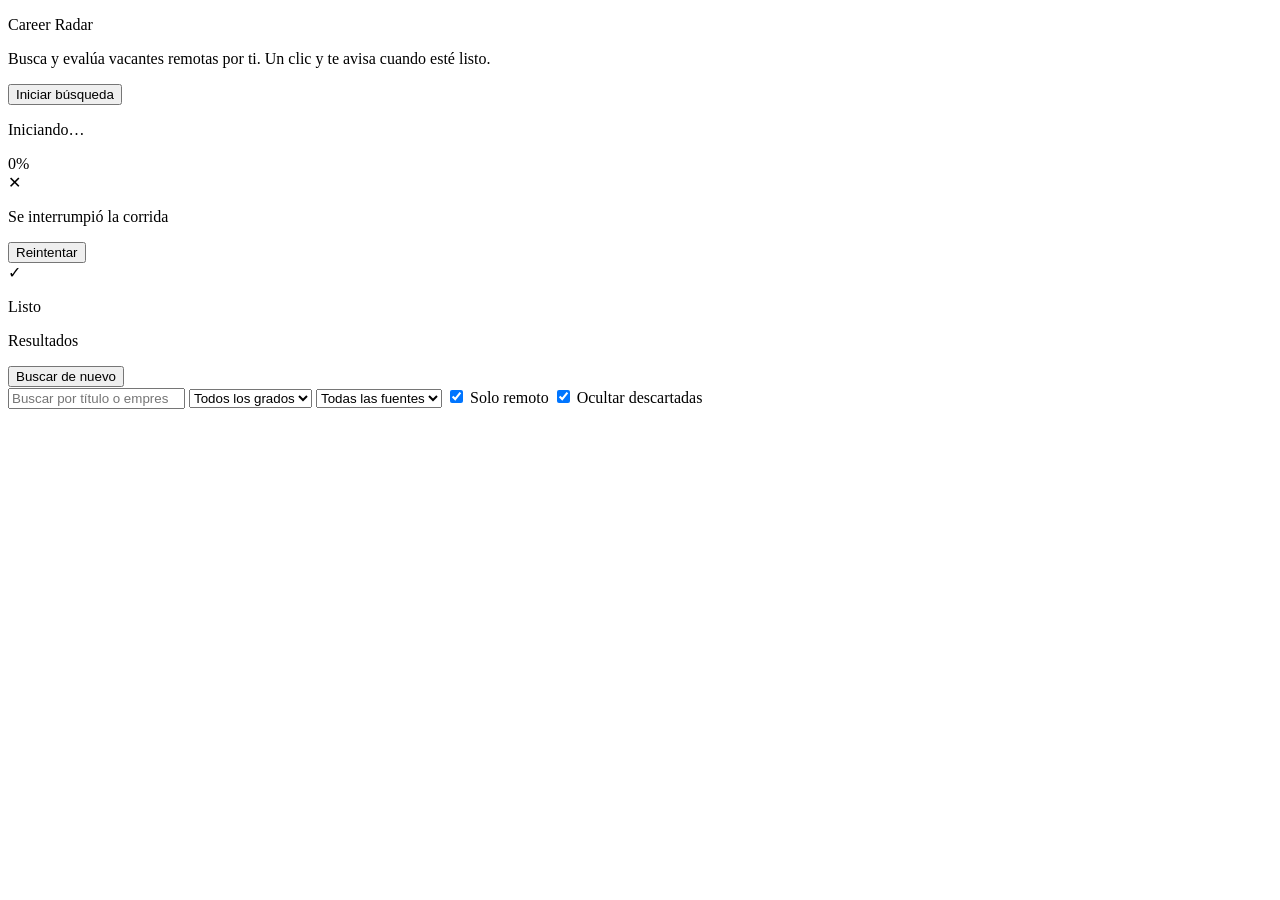
==== src/career_radar/web/static/index.html @ 0cc020e2 "EATP-016: results dashboard + applied/dismissed tracking Adds the dashboard as one more state in the" ====
<!doctype html>
<html lang="es">
<head>
  <meta charset="utf-8">
  <meta name="viewport" content="width=device-width, initial-scale=1">
  <title>Career Radar</title>
  <link rel="stylesheet" href="/static/css/style.css">
</head>
<body>
  <div class="backdrop" aria-hidden="true">
    <div class="blob b1"></div>
    <div class="blob b2"></div>
    <div class="blob b3"></div>
  </div>

  <main>
    <div class="glass">

      <section class="state" data-state="idle">
        <p class="brand">Career Radar</p>
        <p class="brand-sub">Busca y evalúa vacantes remotas por ti. Un clic y te avisa cuando esté listo.</p>
        <button class="btn" id="startBtn" type="button">Iniciar búsqueda</button>
      </section>

      <section class="state" data-state="working">
        <div class="cr-spinner" aria-label="Trabajando">
          <span></span><span></span><span></span><span></span>
          <span></span><span></span><span></span><span></span>
        </div>
        <p class="cr-status" id="statusText">Iniciando…</p>
        <div class="bar-wrap">
          <div class="bar-track"><div class="bar-fill" id="barFill"></div></div>
          <span class="bar-pct" id="barPct">0%</span>
        </div>
        <div class="notice" id="noticeBanner" hidden>
          <span class="notice-icon">&#9888;</span>
          <p class="notice-text" id="noticeText"></p>
        </div>
      </section>

      <section class="state" data-state="error">
        <div class="icon-ring err">&#10005;</div>
        <p class="state-title">Se interrumpió la corrida</p>
        <p class="state-detail" id="errorMessage"></p>
        <button class="btn" id="retryBtn" type="button">Reintentar</button>
      </section>

      <section class="state" data-state="done">
        <div class="icon-ring ok">&#10003;</div>
        <p class="state-title">Listo</p>
        <p class="state-detail" id="doneMessage" style="color: var(--text);"></p>
      </section>

      <section class="state results-state" data-state="results">
        <header class="results-header">
          <div class="results-title">
            <p class="brand">Resultados</p>
            <p class="results-meta" id="resultsMeta"></p>
          </div>
          <button class="btn btn-small" id="rerunBtn" type="button">Buscar de nuevo</button>
        </header>

        <div class="filters">
          <input class="filter-input" id="searchInput" type="search" placeholder="Buscar por título o empresa…">
          <select class="filter-select" id="gradeFilter">
            <option value="">Todos los grados</option>
            <option value="A+">A+</option>
            <option value="A">A</option>
            <option value="B">B</option>
            <option value="C">C</option>
            <option value="D">D</option>
          </select>
          <select class="filter-select" id="sourceFilter">
            <option value="">Todas las fuentes</option>
          </select>
          <label class="filter-toggle"><input type="checkbox" id="remoteOnlyToggle" checked> Solo remoto</label>
          <label class="filter-toggle"><input type="checkbox" id="hideDismissedToggle" checked> Ocultar descartadas</label>
        </div>

        <div class="results-grid" id="resultsGrid"></div>
        <p class="results-empty" id="resultsEmpty" hidden>Ninguna vacante coincide con estos filtros.</p>
      </section>

    </div>
  </main>

  <script src="/static/js/app.js"></script>
</body>
</html>
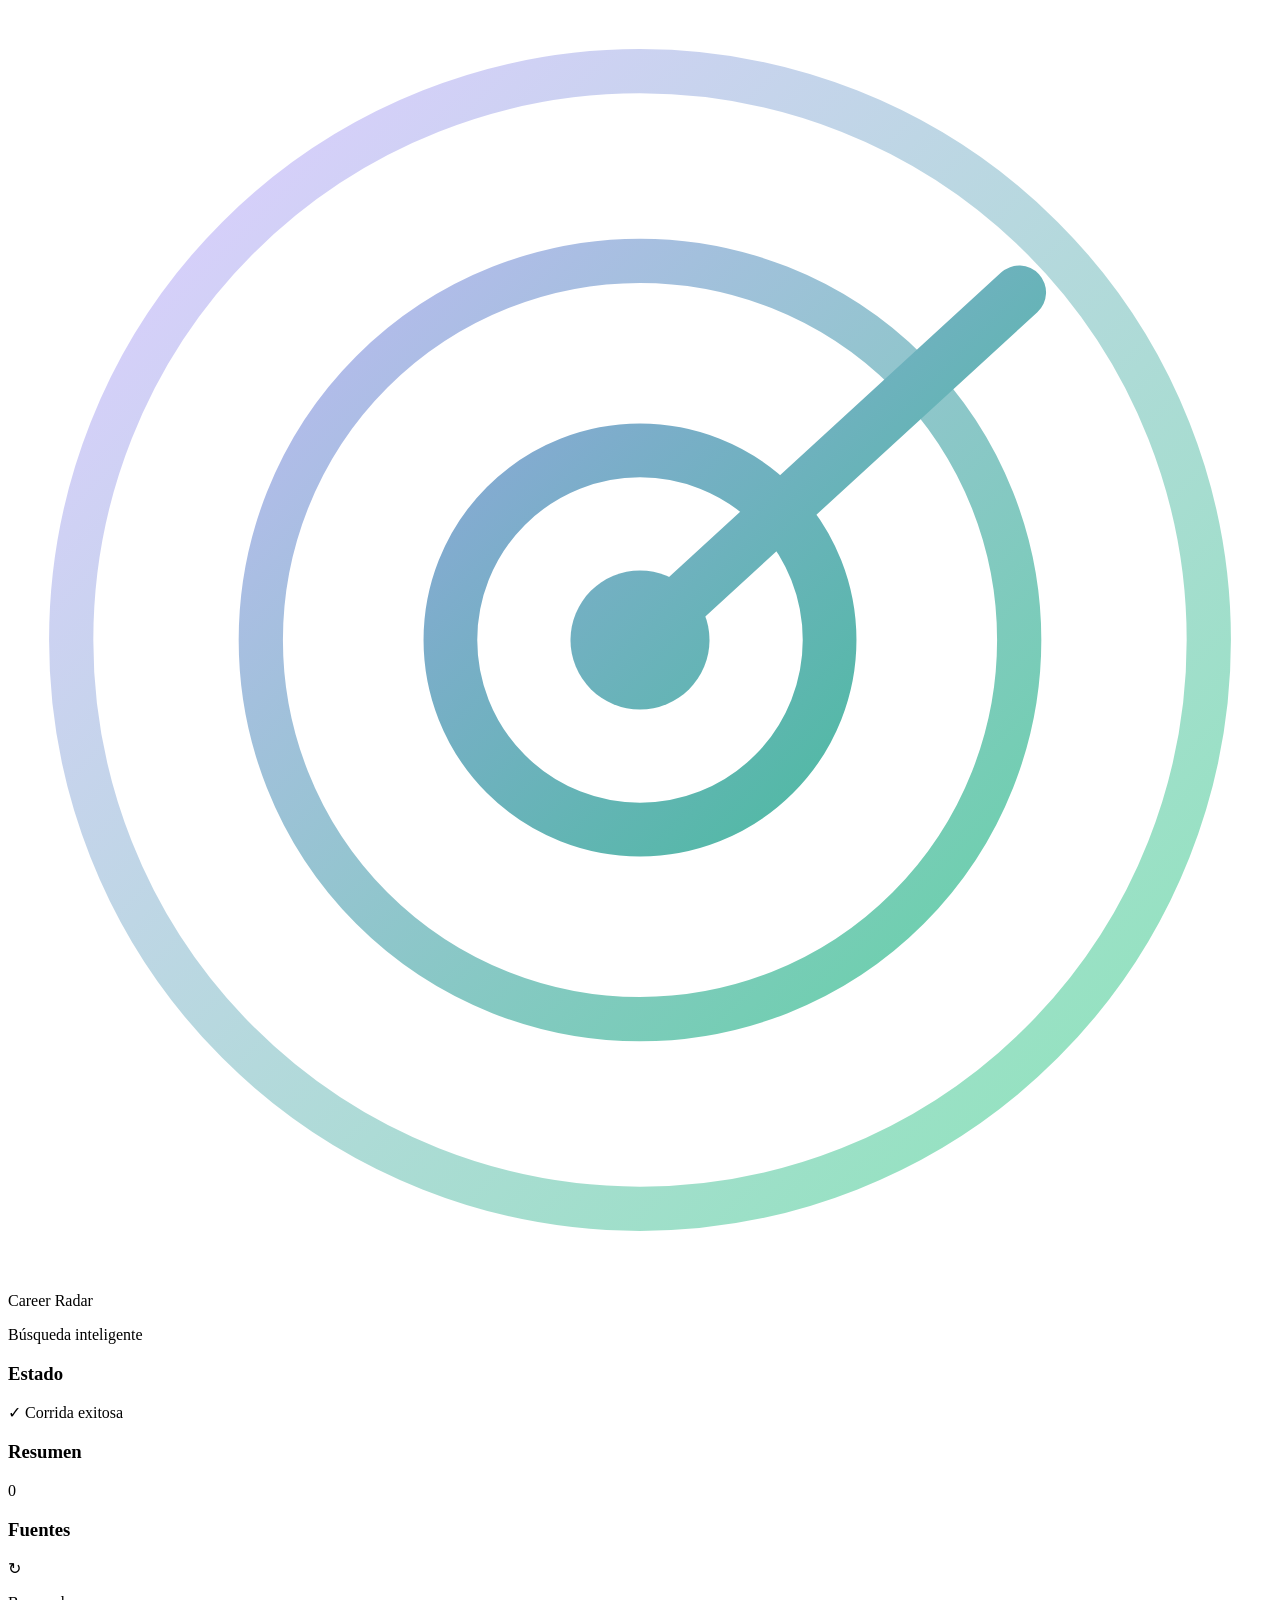
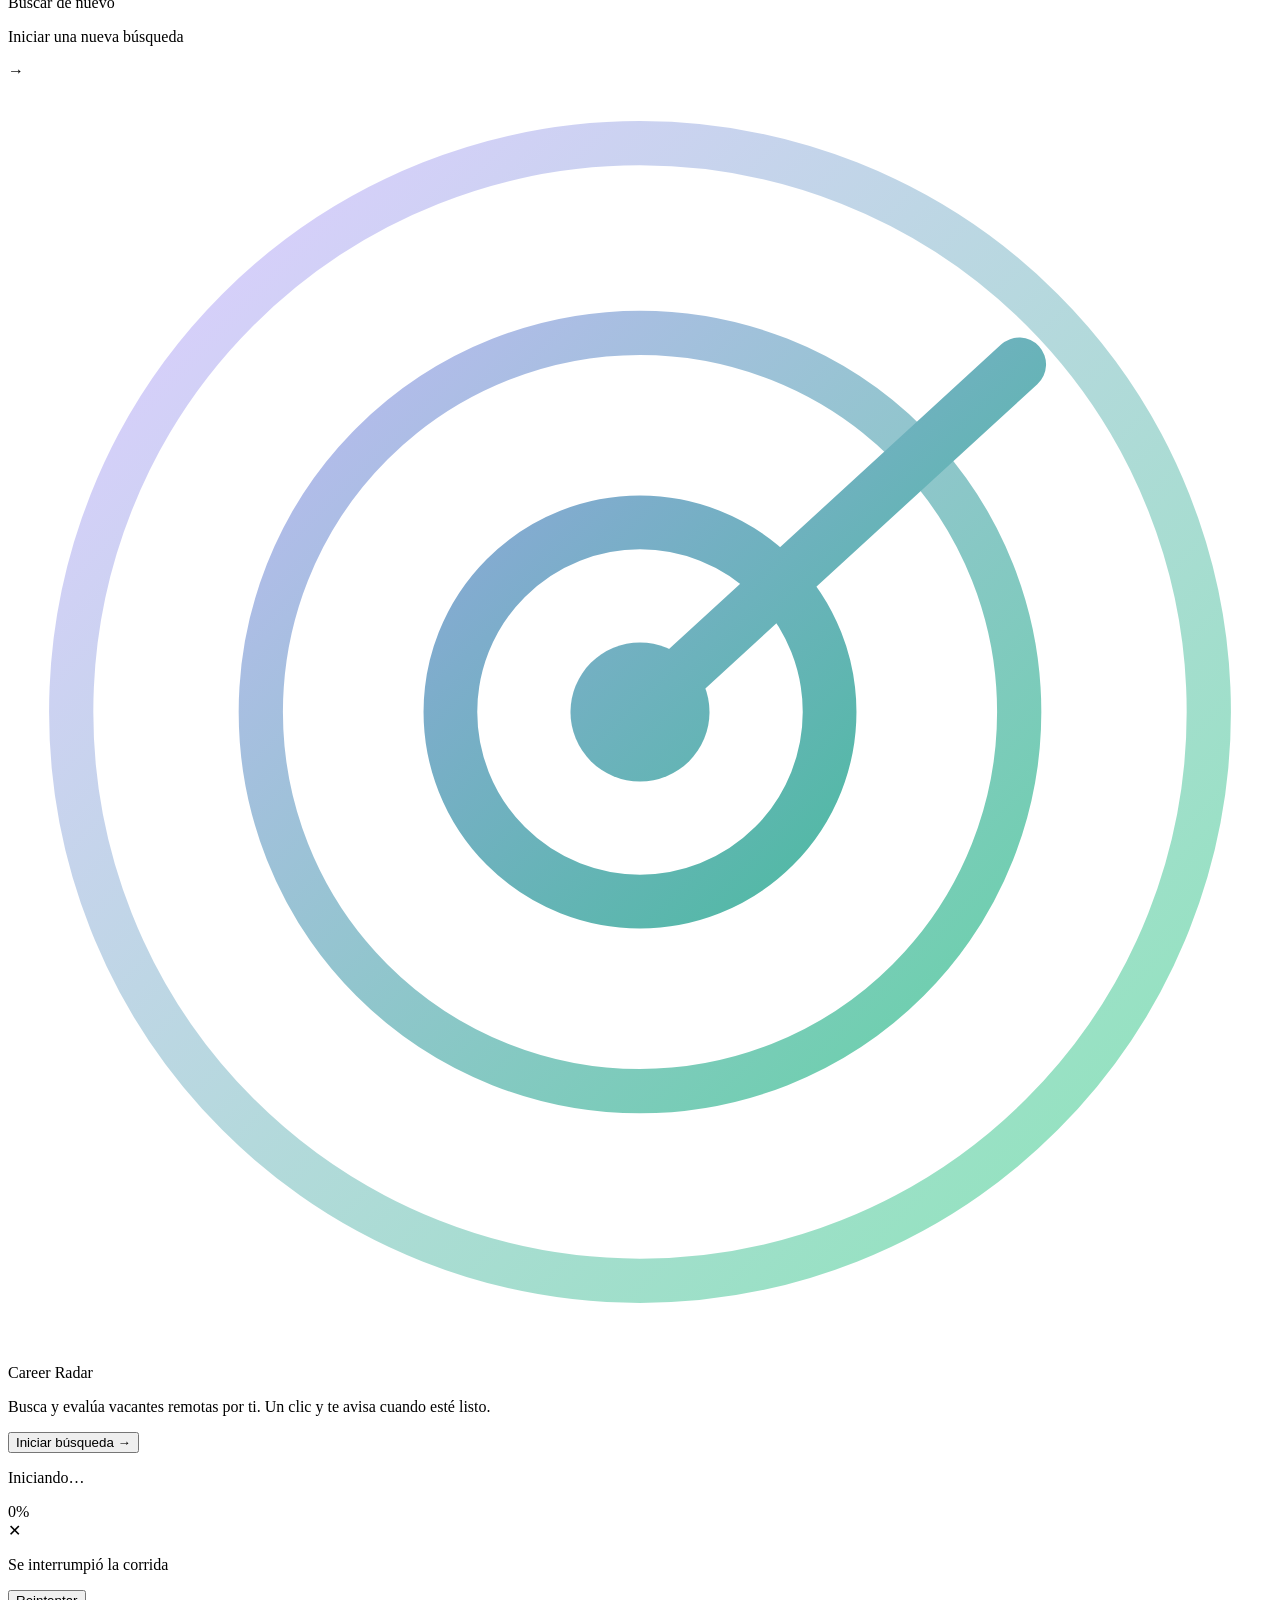
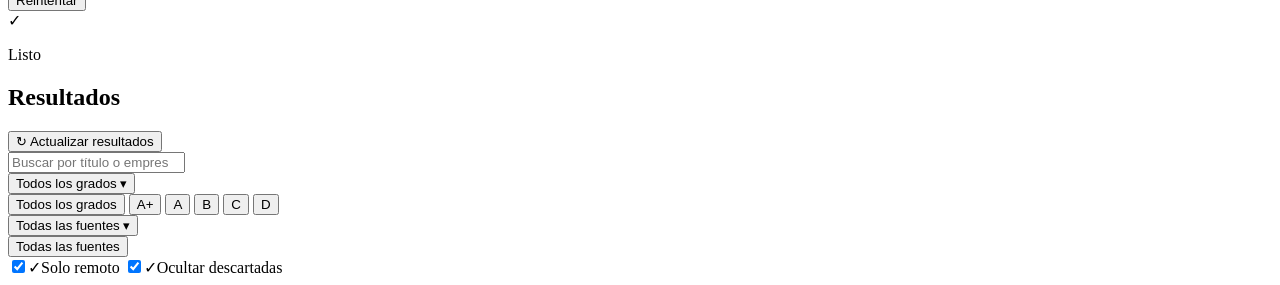
==== commit 50696ec2: "EATP-016: redesign dashboard to light "Apple + Aero" glass (v3) Kevin tested the v2 dark dashboard l" ====
--- a/src/career_radar/web/static/index.html
+++ b/src/career_radar/web/static/index.html
@@ -7,19 +7,82 @@
   <link rel="stylesheet" href="/static/css/style.css">
 </head>
 <body>
-  <div class="backdrop" aria-hidden="true">
-    <div class="blob b1"></div>
-    <div class="blob b2"></div>
-    <div class="blob b3"></div>
+  <div class="ambient" aria-hidden="true">
+    <span class="a1"></span><span class="a2"></span><span class="a3"></span><span class="a4"></span><span class="a5"></span>
   </div>
 
+  <aside class="sidebar" id="sidebar">
+    <div class="brand">
+      <svg class="brand-mark" viewBox="0 0 40 40" fill="none" aria-hidden="true">
+        <circle cx="20" cy="20" r="18" stroke="url(#radarGradSide)" stroke-width="1.4" opacity="0.5"/>
+        <circle cx="20" cy="20" r="12" stroke="url(#radarGradSide)" stroke-width="1.4" opacity="0.75"/>
+        <circle cx="20" cy="20" r="6" stroke="url(#radarGradSide)" stroke-width="1.7"/>
+        <circle cx="20" cy="20" r="2.2" fill="url(#radarGradSide)"/>
+        <path d="M20 20 L32 9" stroke="url(#radarGradSide)" stroke-width="1.7" stroke-linecap="round"/>
+        <defs>
+          <linearGradient id="radarGradSide" x1="4" y1="4" x2="36" y2="36" gradientUnits="userSpaceOnUse">
+            <stop stop-color="#B89CFF"/>
+            <stop offset="1" stop-color="#20C879"/>
+          </linearGradient>
+        </defs>
+      </svg>
+      <div>
+        <p class="brand-name">Career Radar</p>
+        <p class="brand-tag">Búsqueda inteligente</p>
+      </div>
+    </div>
+
+    <div class="side-card">
+      <h3>Estado</h3>
+      <div class="status-line ok" id="sideStatusLine">&#10003; Corrida exitosa</div>
+      <p class="status-meta" id="sideStatusMeta"></p>
+    </div>
+
+    <div class="side-card">
+      <h3>Resumen</h3>
+      <div class="summary-num" id="sideTotal">0</div>
+      <div class="summary-label" id="sideTotalLabel"></div>
+      <div class="cat-bars" id="sideCatBars"></div>
+    </div>
+
+    <div class="side-card">
+      <h3>Fuentes</h3>
+      <div class="source-list" id="sideSources"></div>
+    </div>
+
+    <div class="sidebar-spacer"></div>
+    <div class="rerun-card" id="sideRerunBtn" role="button" tabindex="0">
+      <div class="rerun-ico">&#8635;</div>
+      <div class="rerun-text">
+        <p class="rerun-title">Buscar de nuevo</p>
+        <p class="rerun-sub">Iniciar una nueva búsqueda</p>
+      </div>
+      <span class="rerun-arrow">&#8594;</span>
+    </div>
+  </aside>
+
   <main>
-    <div class="glass">
+    <div id="runnerCard">
 
-      <section class="state" data-state="idle">
-        <p class="brand">Career Radar</p>
-        <p class="brand-sub">Busca y evalúa vacantes remotas por ti. Un clic y te avisa cuando esté listo.</p>
-        <button class="btn" id="startBtn" type="button">Iniciar búsqueda</button>
+      <section class="state active" data-state="idle">
+        <div class="runner-brand">
+          <svg class="brand-mark" viewBox="0 0 40 40" fill="none" aria-hidden="true">
+            <circle cx="20" cy="20" r="18" stroke="url(#radarGradMain)" stroke-width="1.4" opacity="0.5"/>
+            <circle cx="20" cy="20" r="12" stroke="url(#radarGradMain)" stroke-width="1.4" opacity="0.75"/>
+            <circle cx="20" cy="20" r="6" stroke="url(#radarGradMain)" stroke-width="1.7"/>
+            <circle cx="20" cy="20" r="2.2" fill="url(#radarGradMain)"/>
+            <path d="M20 20 L32 9" stroke="url(#radarGradMain)" stroke-width="1.7" stroke-linecap="round"/>
+            <defs>
+              <linearGradient id="radarGradMain" x1="4" y1="4" x2="36" y2="36" gradientUnits="userSpaceOnUse">
+                <stop stop-color="#B89CFF"/>
+                <stop offset="1" stop-color="#20C879"/>
+              </linearGradient>
+            </defs>
+          </svg>
+          <p class="brand-name">Career Radar</p>
+        </div>
+        <p class="runner-sub">Busca y evalúa vacantes remotas por ti. Un clic y te avisa cuando esté listo.</p>
+        <button class="pill-btn" id="startBtn" type="button">Iniciar búsqueda &#8594;</button>
       </section>
 
       <section class="state" data-state="working">
@@ -42,7 +105,7 @@
         <div class="icon-ring err">&#10005;</div>
         <p class="state-title">Se interrumpió la corrida</p>
         <p class="state-detail" id="errorMessage"></p>
-        <button class="btn" id="retryBtn" type="button">Reintentar</button>
+        <button class="pill-btn" id="retryBtn" type="button">Reintentar</button>
       </section>
 
       <section class="state" data-state="done">
@@ -51,38 +114,58 @@
         <p class="state-detail" id="doneMessage" style="color: var(--text);"></p>
       </section>
 
-      <section class="state results-state" data-state="results">
-        <header class="results-header">
-          <div class="results-title">
-            <p class="brand">Resultados</p>
-            <p class="results-meta" id="resultsMeta"></p>
+    </div>
+
+    <section class="state results-state" data-state="results">
+      <div class="surface">
+        <header class="topbar">
+          <div>
+            <h1>Resultados</h1>
+            <p class="meta" id="resultsMeta"></p>
           </div>
-          <button class="btn btn-small" id="rerunBtn" type="button">Buscar de nuevo</button>
+          <button type="button" class="pill-action" id="topRerunBtn">&#8635; Actualizar resultados</button>
         </header>
 
         <div class="filters">
           <input class="filter-input" id="searchInput" type="search" placeholder="Buscar por título o empresa…">
-          <select class="filter-select" id="gradeFilter">
-            <option value="">Todos los grados</option>
-            <option value="A+">A+</option>
-            <option value="A">A</option>
-            <option value="B">B</option>
-            <option value="C">C</option>
-            <option value="D">D</option>
-          </select>
-          <select class="filter-select" id="sourceFilter">
-            <option value="">Todas las fuentes</option>
-          </select>
-          <label class="filter-toggle"><input type="checkbox" id="remoteOnlyToggle" checked> Solo remoto</label>
-          <label class="filter-toggle"><input type="checkbox" id="hideDismissedToggle" checked> Ocultar descartadas</label>
+
+          <div class="dropdown" id="gradeDropdown">
+            <button class="dropdown-btn" type="button">
+              <span id="gradeDropdownLabel">Todos los grados</span> <span class="chev">&#9662;</span>
+            </button>
+            <div class="dropdown-menu">
+              <button class="dropdown-item active" type="button" data-value="">Todos los grados</button>
+              <button class="dropdown-item" type="button" data-value="A+">A+</button>
+              <button class="dropdown-item" type="button" data-value="A">A</button>
+              <button class="dropdown-item" type="button" data-value="B">B</button>
+              <button class="dropdown-item" type="button" data-value="C">C</button>
+              <button class="dropdown-item" type="button" data-value="D">D</button>
+            </div>
+          </div>
+
+          <div class="dropdown" id="sourceDropdown">
+            <button class="dropdown-btn" type="button">
+              <span id="sourceDropdownLabel">Todas las fuentes</span> <span class="chev">&#9662;</span>
+            </button>
+            <div class="dropdown-menu" id="sourceDropdownMenu">
+              <button class="dropdown-item active" type="button" data-value="">Todas las fuentes</button>
+            </div>
+          </div>
+
+          <label class="filter-check checked"><input type="checkbox" id="remoteOnlyToggle" checked><span class="checkbox">&#10003;</span>Solo remoto</label>
+          <label class="filter-check checked"><input type="checkbox" id="hideDismissedToggle" checked><span class="checkbox">&#10003;</span>Ocultar descartadas</label>
         </div>
 
         <div class="results-grid" id="resultsGrid"></div>
         <p class="results-empty" id="resultsEmpty" hidden>Ninguna vacante coincide con estos filtros.</p>
-      </section>
+      </div>
+    </section>
 
-    </div>
   </main>
+
+  <div class="overlay" id="overlay">
+    <div class="modal" id="modalBody"></div>
+  </div>
 
   <script src="/static/js/app.js"></script>
 </body>
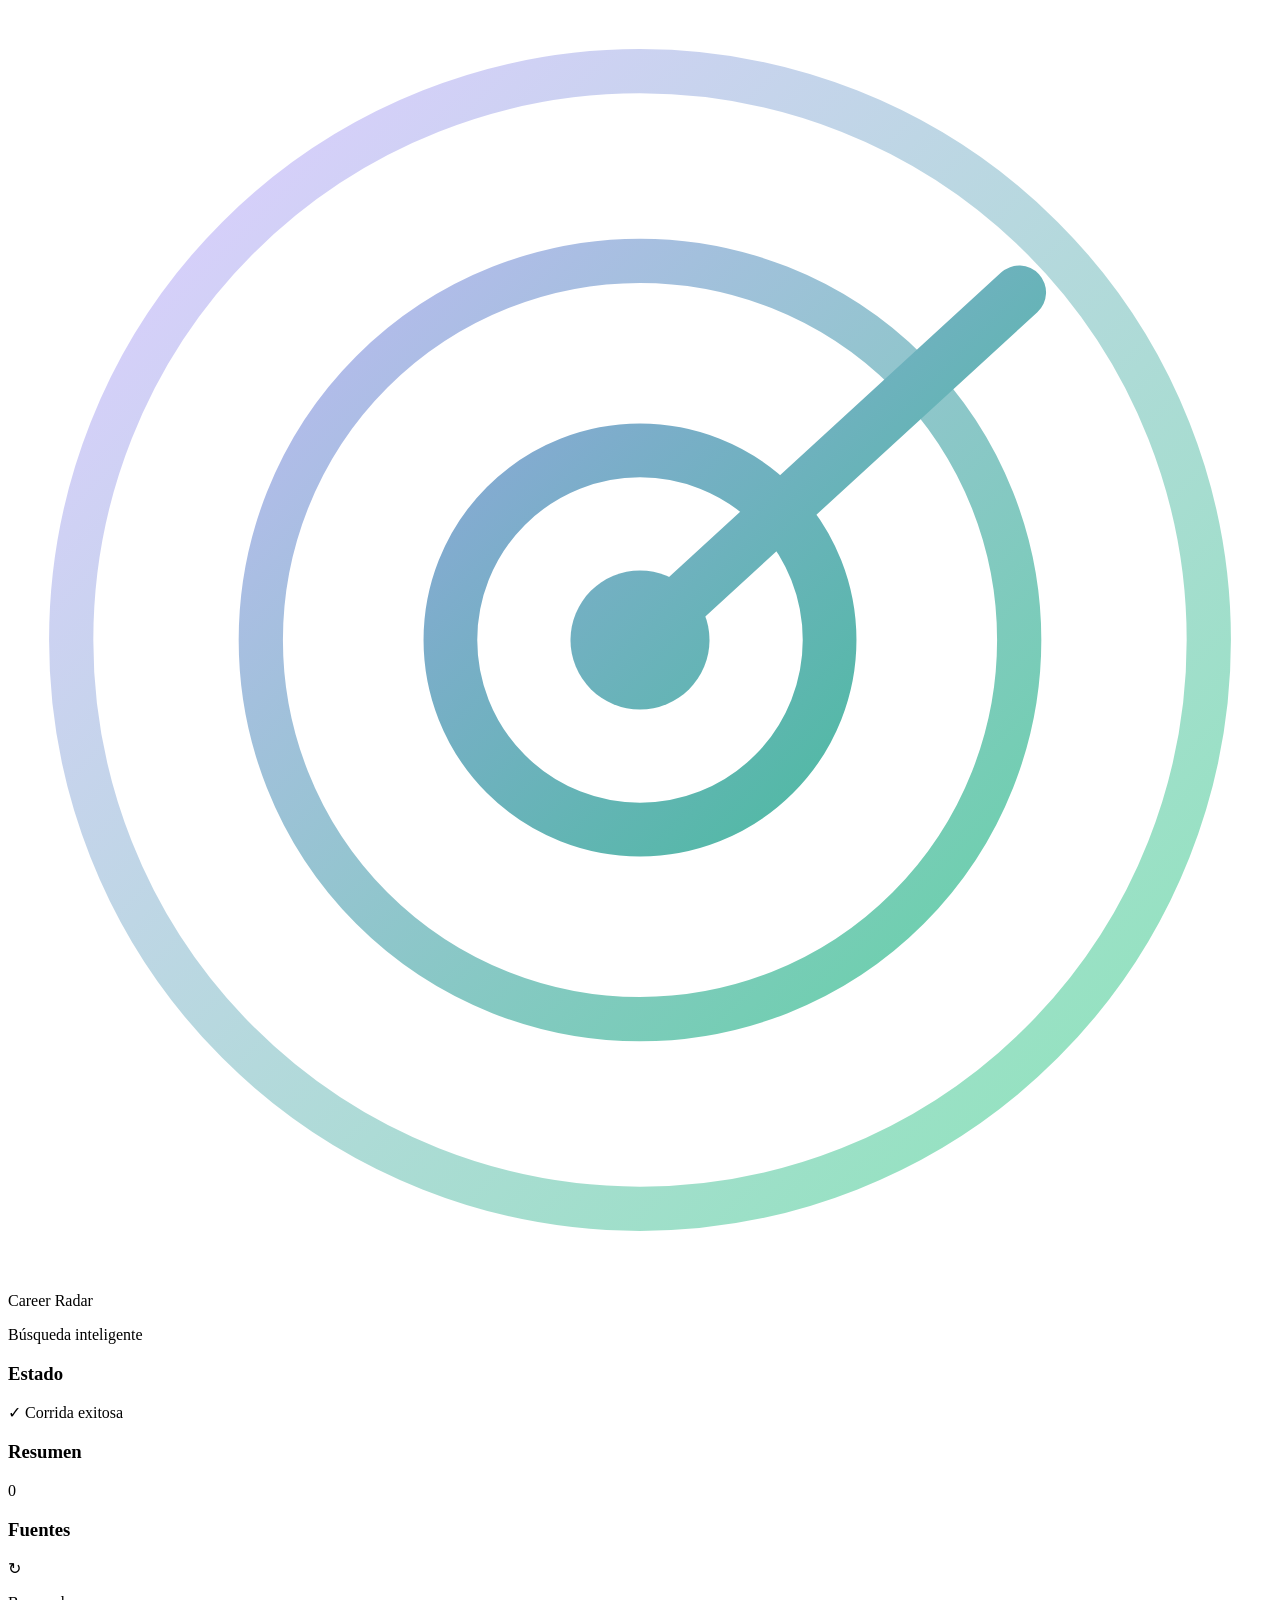
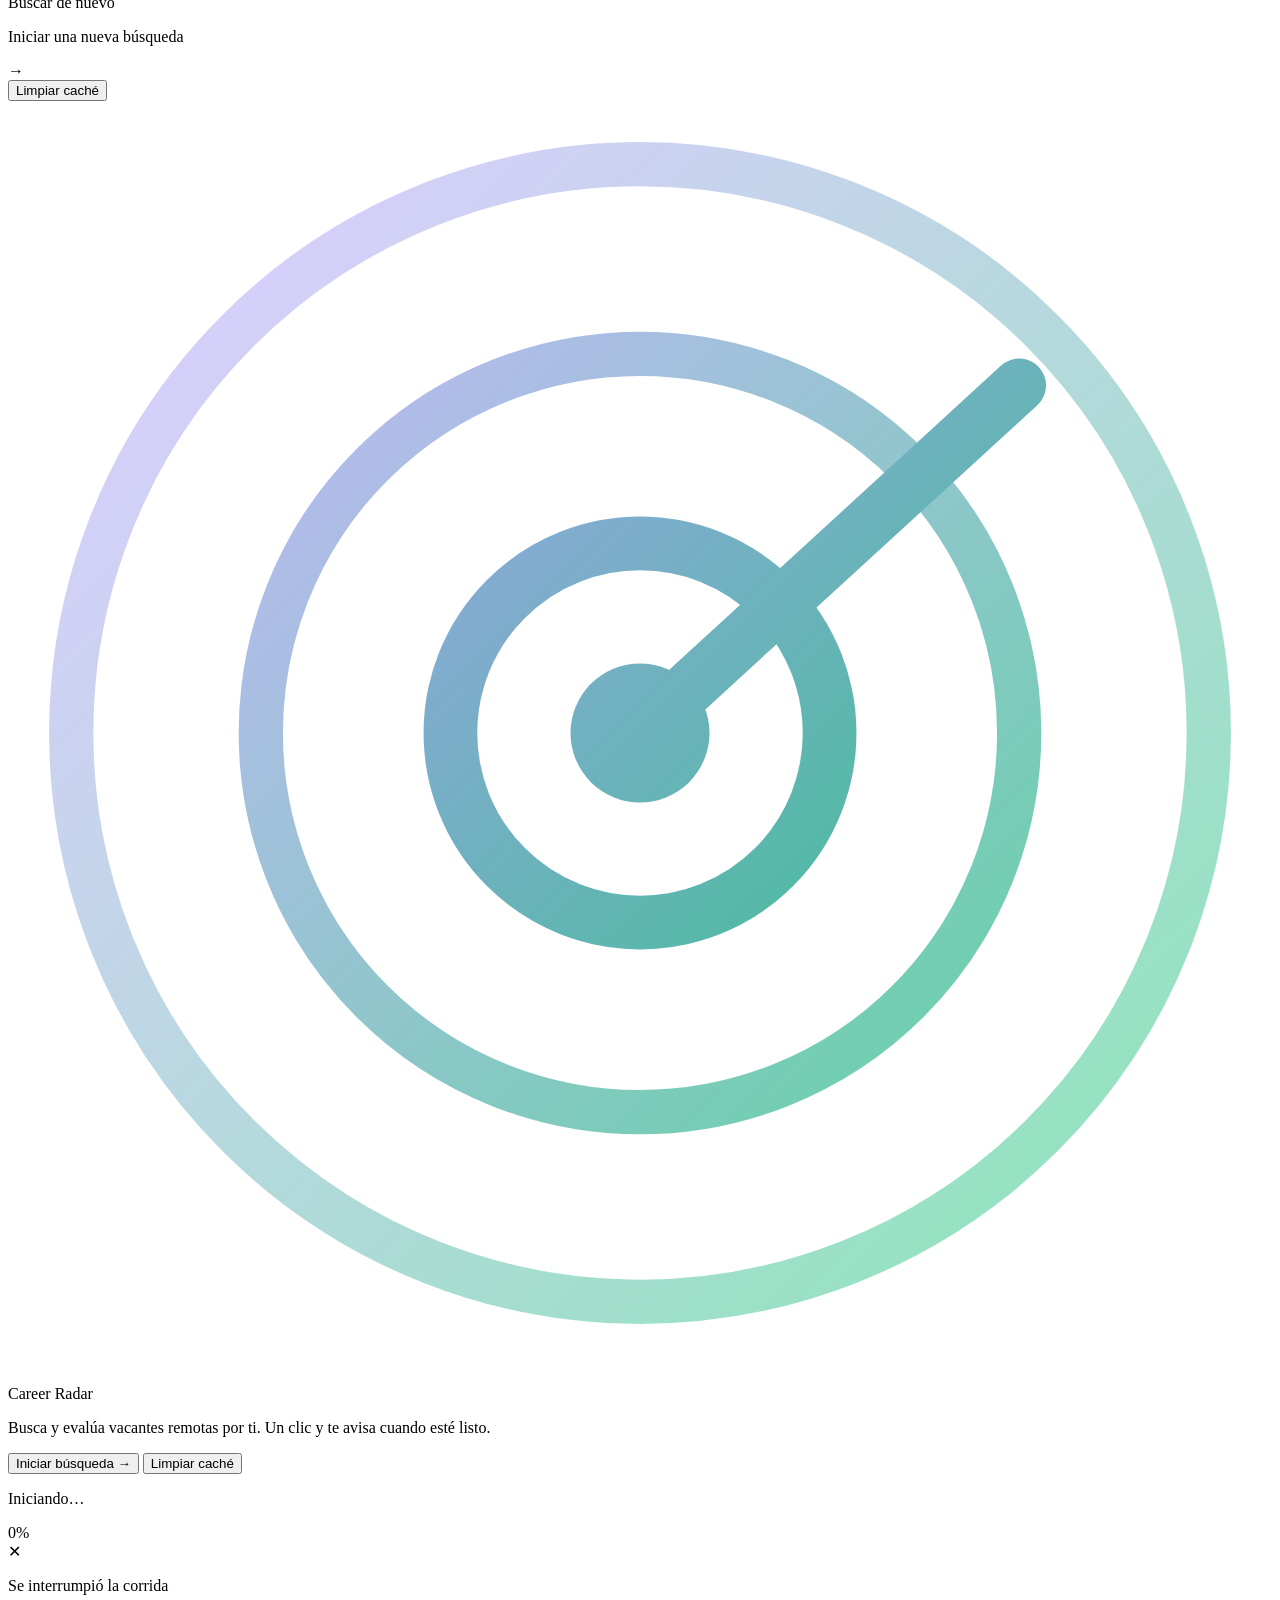
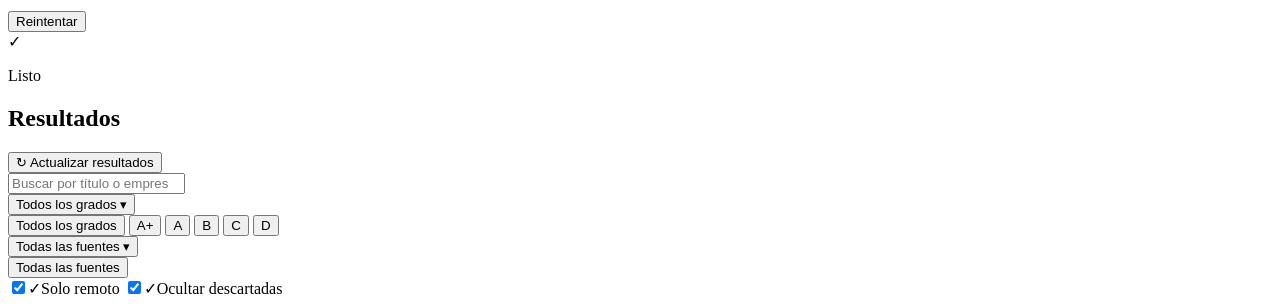
==== commit 48060c6b: "EATP-019 Phase 3: "Limpiar caché" button for clean test runs pipeline.reset_all_run_data() wipes che" ====
--- a/src/career_radar/web/static/index.html
+++ b/src/career_radar/web/static/index.html
@@ -59,6 +59,7 @@
       </div>
       <span class="rerun-arrow">&#8594;</span>
     </div>
+    <button class="text-btn text-btn-side" id="sideClearCacheBtn" type="button">Limpiar caché</button>
   </aside>
 
   <main>
@@ -83,6 +84,7 @@
         </div>
         <p class="runner-sub">Busca y evalúa vacantes remotas por ti. Un clic y te avisa cuando esté listo.</p>
         <button class="pill-btn" id="startBtn" type="button">Iniciar búsqueda &#8594;</button>
+        <button class="text-btn" id="clearCacheBtn" type="button">Limpiar caché</button>
       </section>
 
       <section class="state" data-state="working">
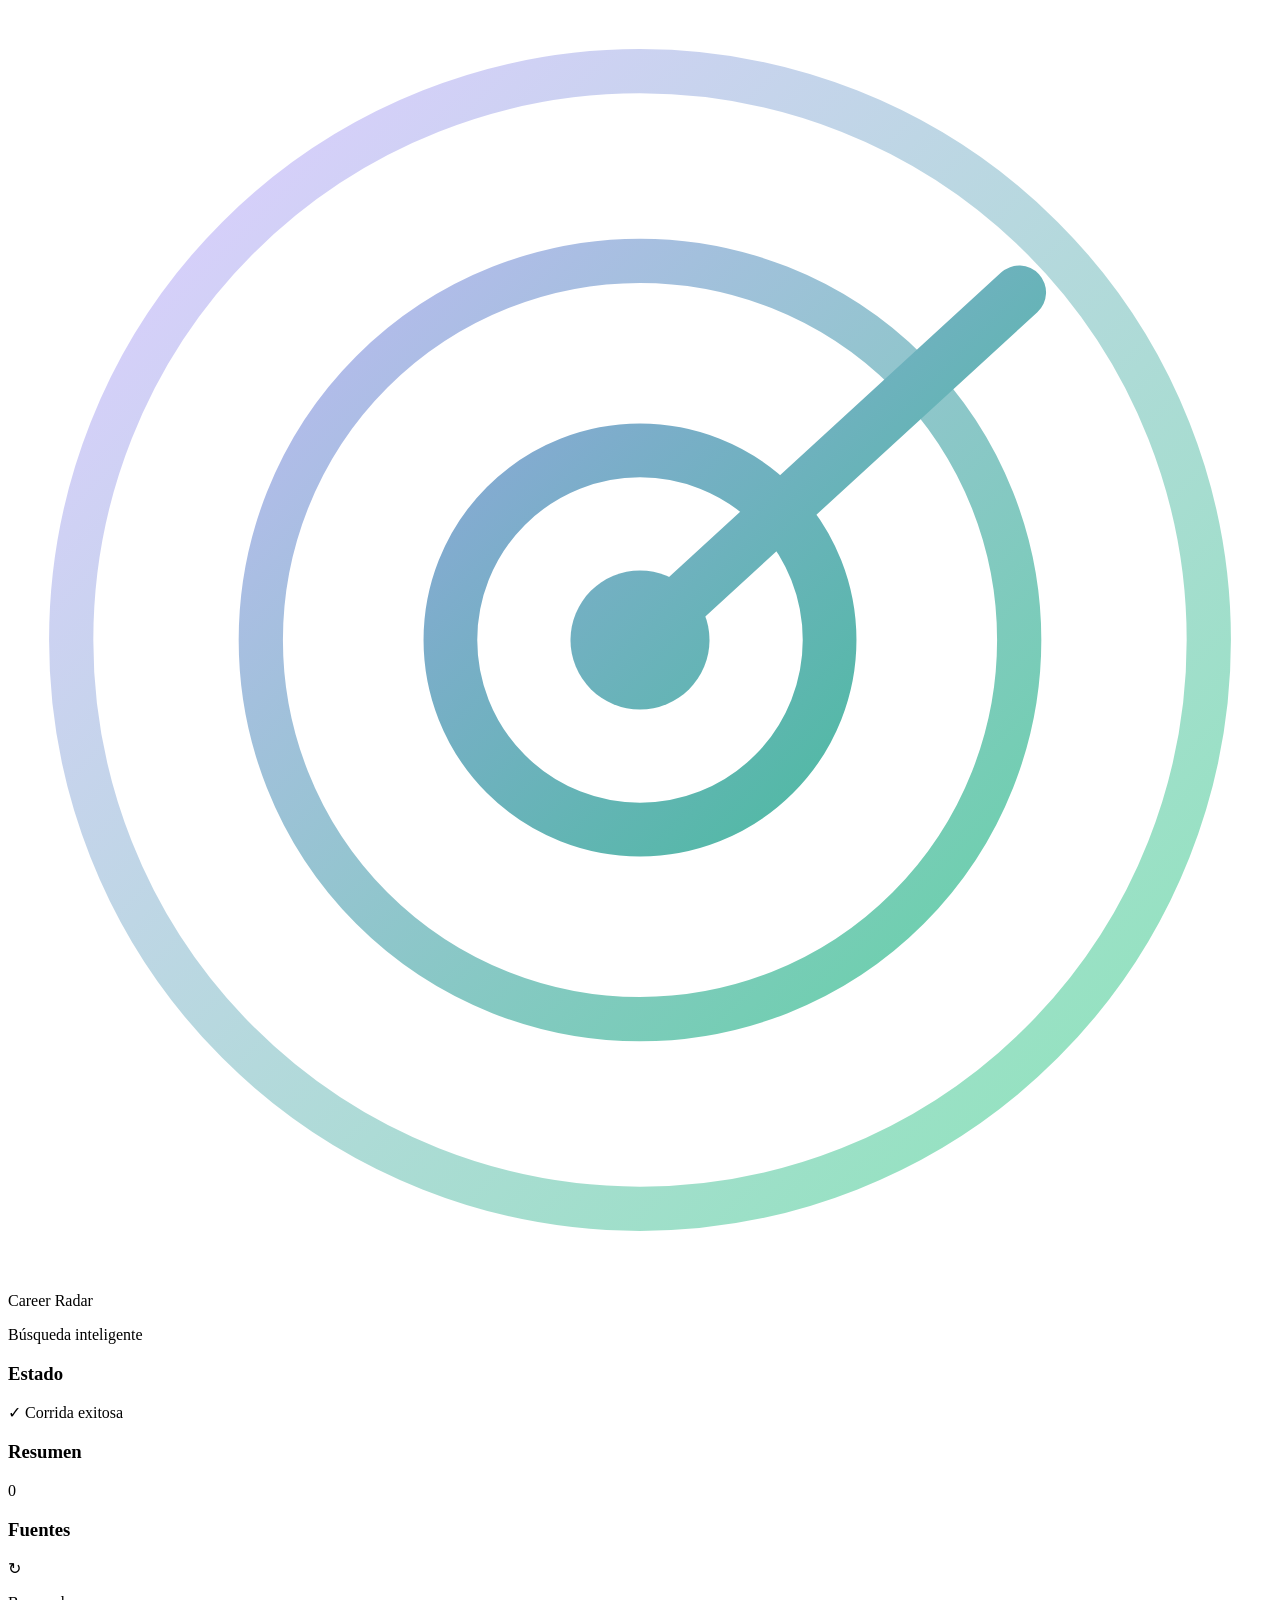
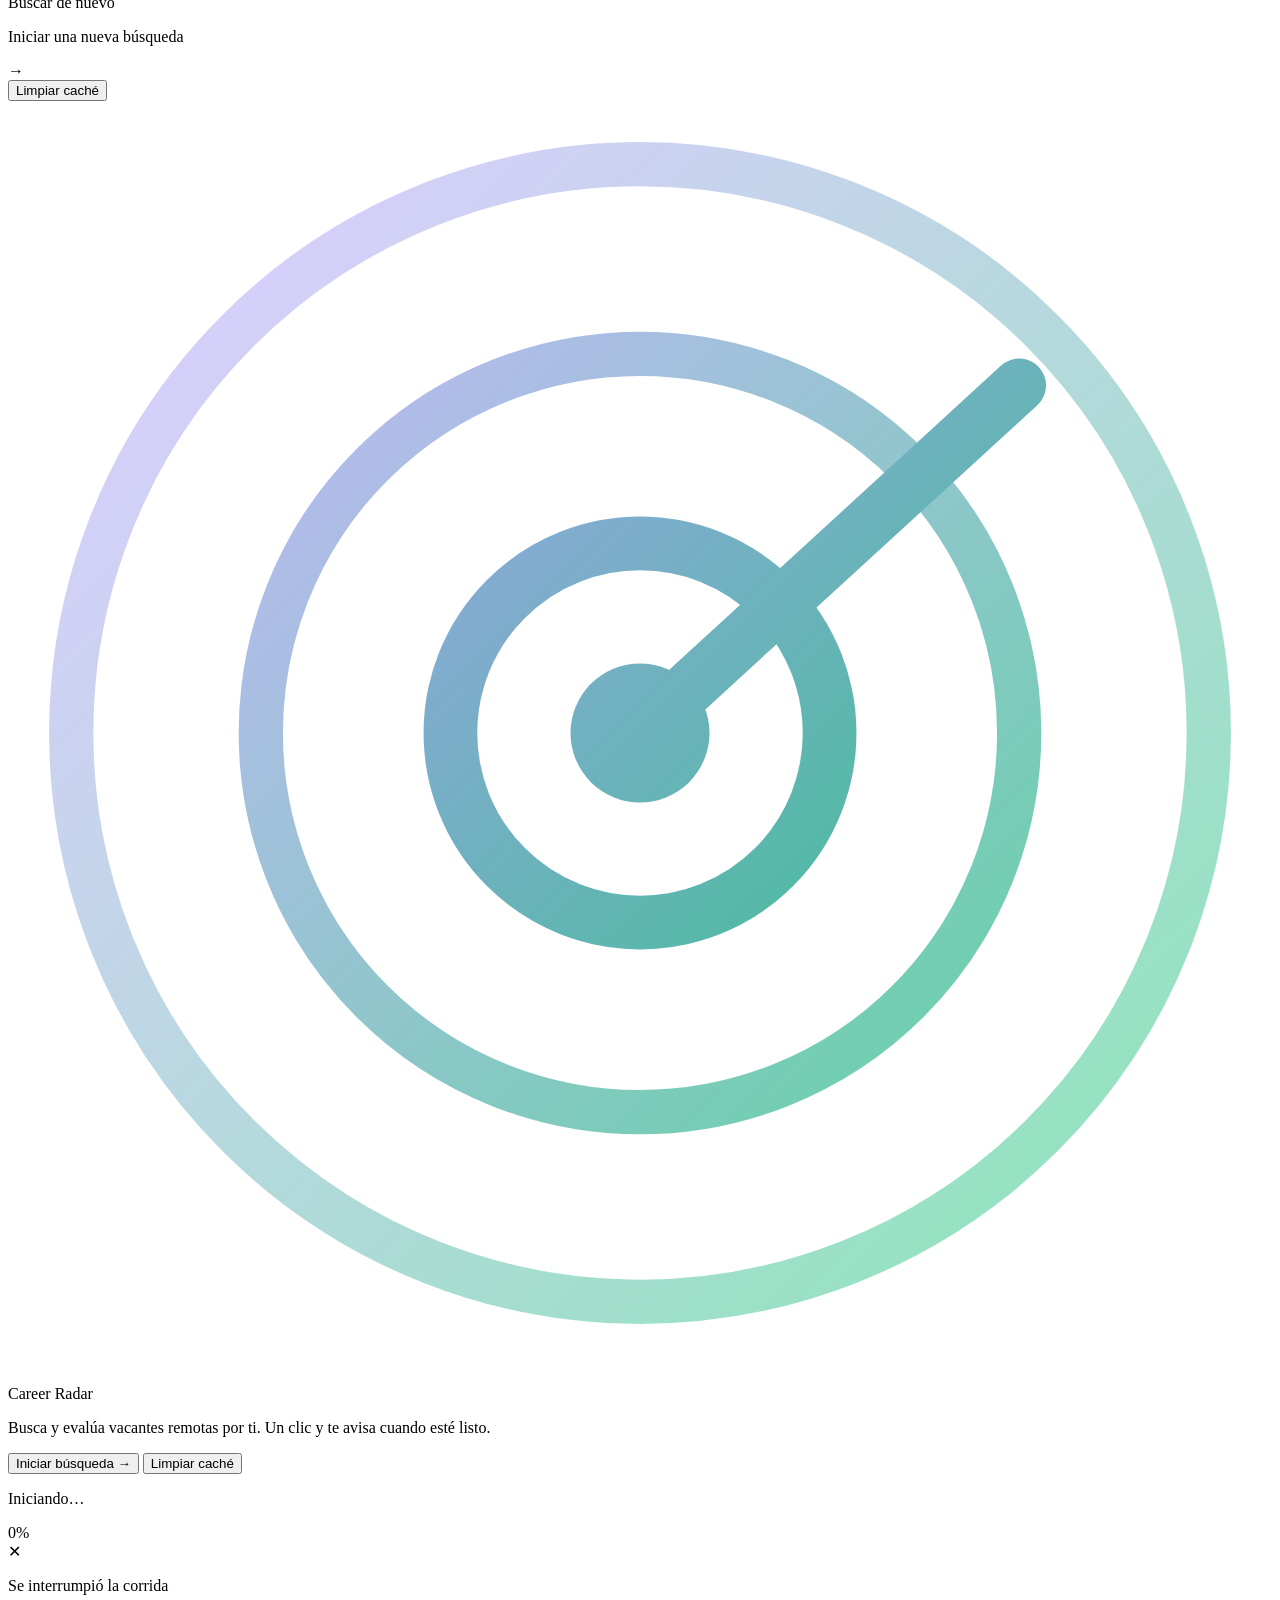
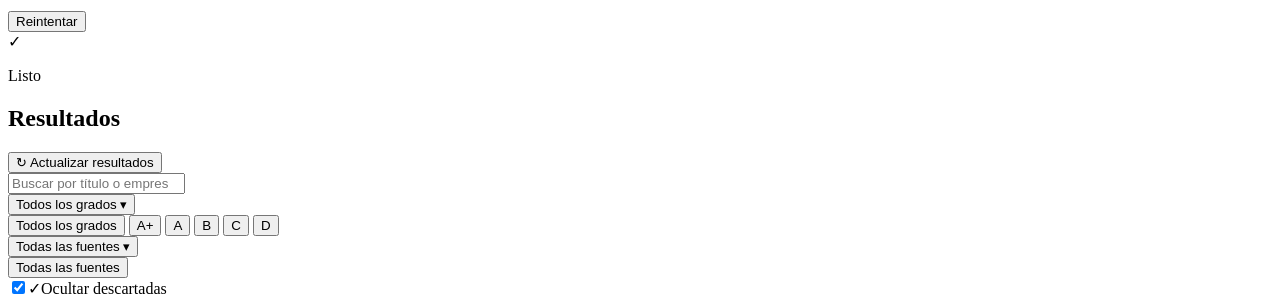
==== commit e07d23da: "EATP-020: match quality & source balance — geo fix, speed, dashboard cleanup Fixed what Kevin's firs" ====
--- a/src/career_radar/web/static/index.html
+++ b/src/career_radar/web/static/index.html
@@ -84,6 +84,7 @@
         </div>
         <p class="runner-sub">Busca y evalúa vacantes remotas por ti. Un clic y te avisa cuando esté listo.</p>
         <button class="pill-btn" id="startBtn" type="button">Iniciar búsqueda &#8594;</button>
+        <button class="text-btn" id="viewLastBtn" type="button" hidden>Ver dashboard de la última corrida</button>
         <button class="text-btn" id="clearCacheBtn" type="button">Limpiar caché</button>
       </section>
 
@@ -154,7 +155,6 @@
             </div>
           </div>
 
-          <label class="filter-check checked"><input type="checkbox" id="remoteOnlyToggle" checked><span class="checkbox">&#10003;</span>Solo remoto</label>
           <label class="filter-check checked"><input type="checkbox" id="hideDismissedToggle" checked><span class="checkbox">&#10003;</span>Ocultar descartadas</label>
         </div>
 
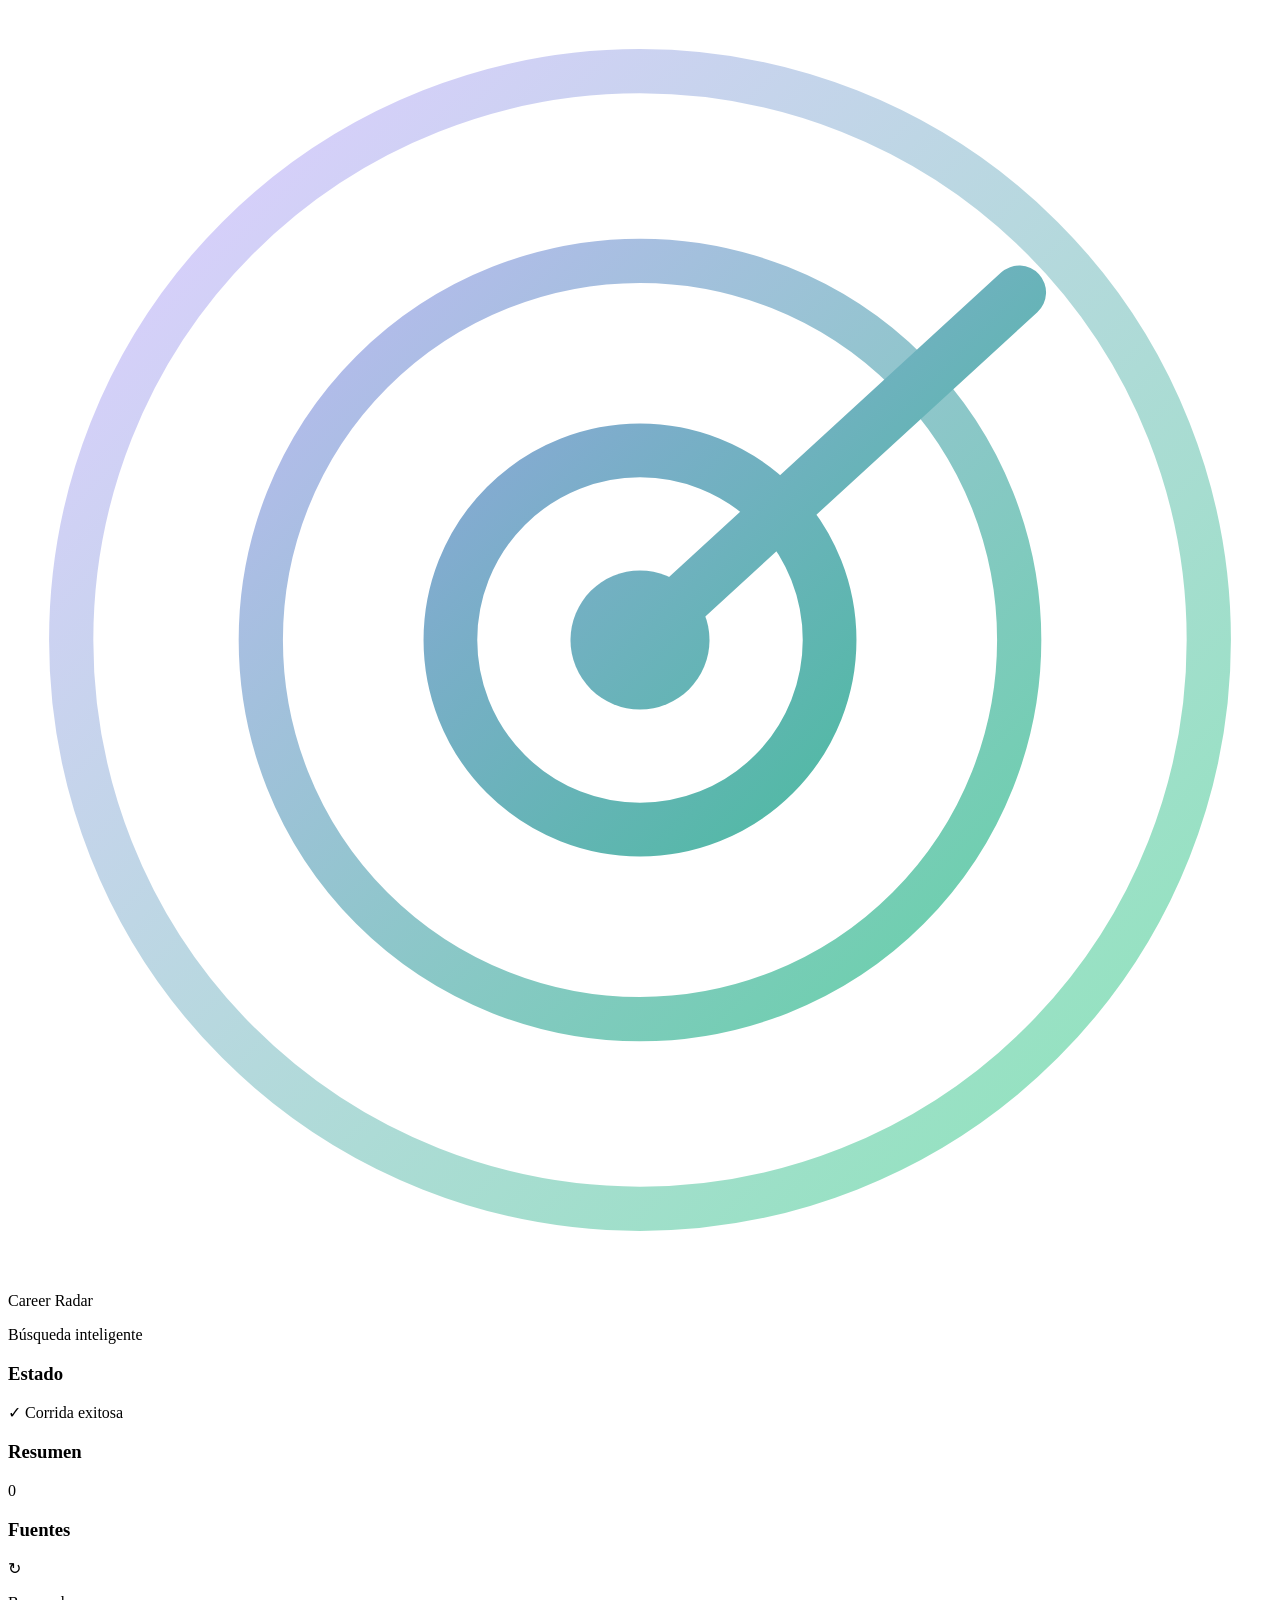
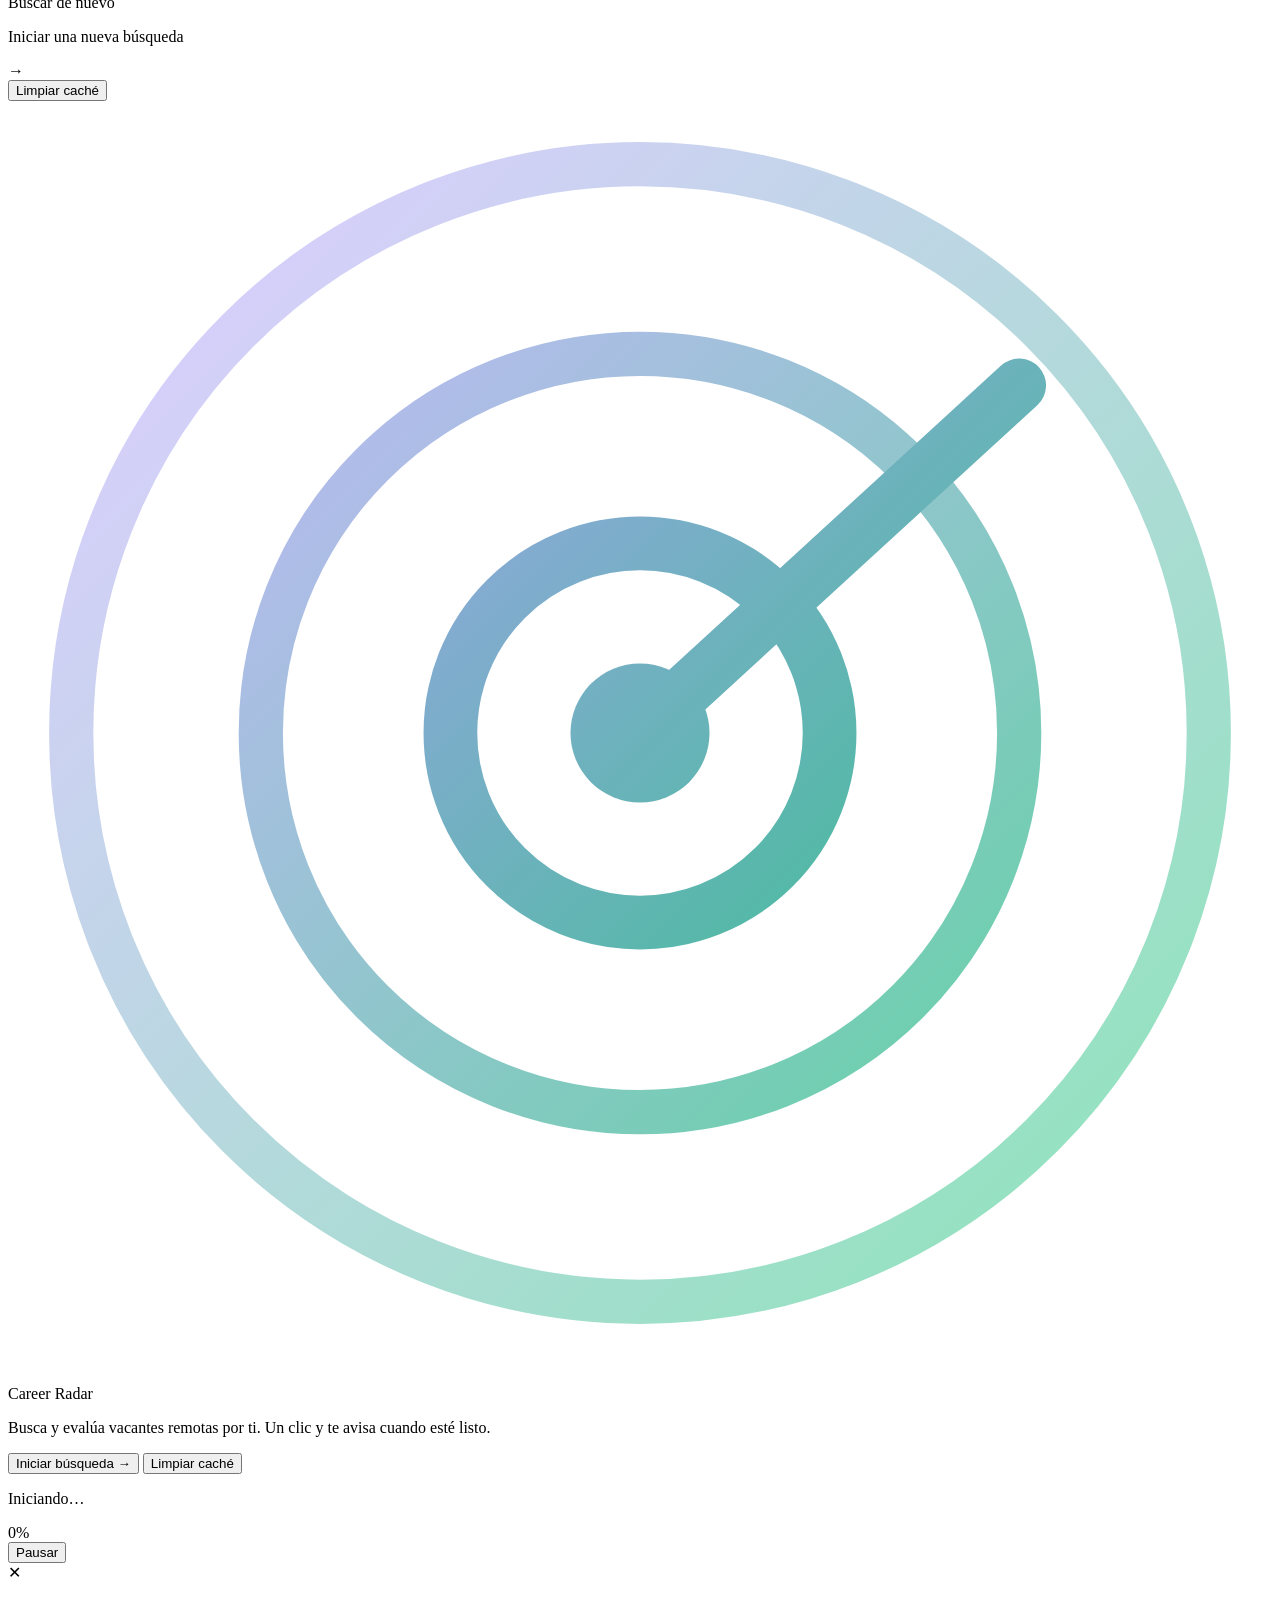
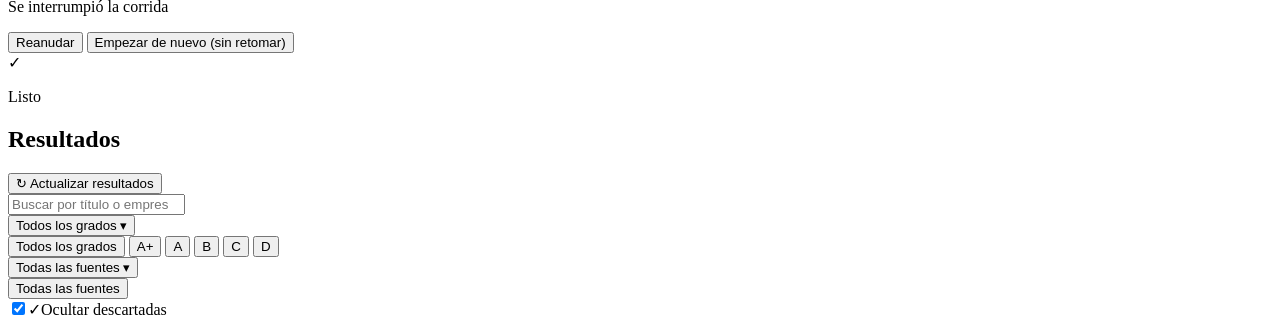
==== commit da045a97: "EATP-023: real taskbar icon, launcher crash fix, cancel/pause button, clean-run choice Continues EAT" ====
--- a/src/career_radar/web/static/index.html
+++ b/src/career_radar/web/static/index.html
@@ -4,6 +4,9 @@
   <meta charset="utf-8">
   <meta name="viewport" content="width=device-width, initial-scale=1">
   <title>Career Radar</title>
+  <link rel="icon" href="/favicon.ico" type="image/x-icon">
+  <link rel="shortcut icon" href="/favicon.ico" type="image/x-icon">
+  <link rel="manifest" href="/static/manifest.json">
   <link rel="stylesheet" href="/static/css/style.css">
 </head>
 <body>
@@ -84,6 +87,7 @@
         </div>
         <p class="runner-sub">Busca y evalúa vacantes remotas por ti. Un clic y te avisa cuando esté listo.</p>
         <button class="pill-btn" id="startBtn" type="button">Iniciar búsqueda &#8594;</button>
+        <button class="text-btn" id="startFreshBtn" type="button" hidden>Empezar de nuevo (sin retomar)</button>
         <button class="text-btn" id="viewLastBtn" type="button" hidden>Ver dashboard de la última corrida</button>
         <button class="text-btn" id="clearCacheBtn" type="button">Limpiar caché</button>
       </section>
@@ -102,13 +106,15 @@
           <span class="notice-icon">&#9888;</span>
           <p class="notice-text" id="noticeText"></p>
         </div>
+        <button class="text-btn" id="cancelBtn" type="button">Pausar</button>
       </section>
 
       <section class="state" data-state="error">
         <div class="icon-ring err">&#10005;</div>
         <p class="state-title">Se interrumpió la corrida</p>
         <p class="state-detail" id="errorMessage"></p>
-        <button class="pill-btn" id="retryBtn" type="button">Reintentar</button>
+        <button class="pill-btn" id="retryBtn" type="button">Reanudar</button>
+        <button class="text-btn" id="freshRetryBtn" type="button">Empezar de nuevo (sin retomar)</button>
       </section>
 
       <section class="state" data-state="done">
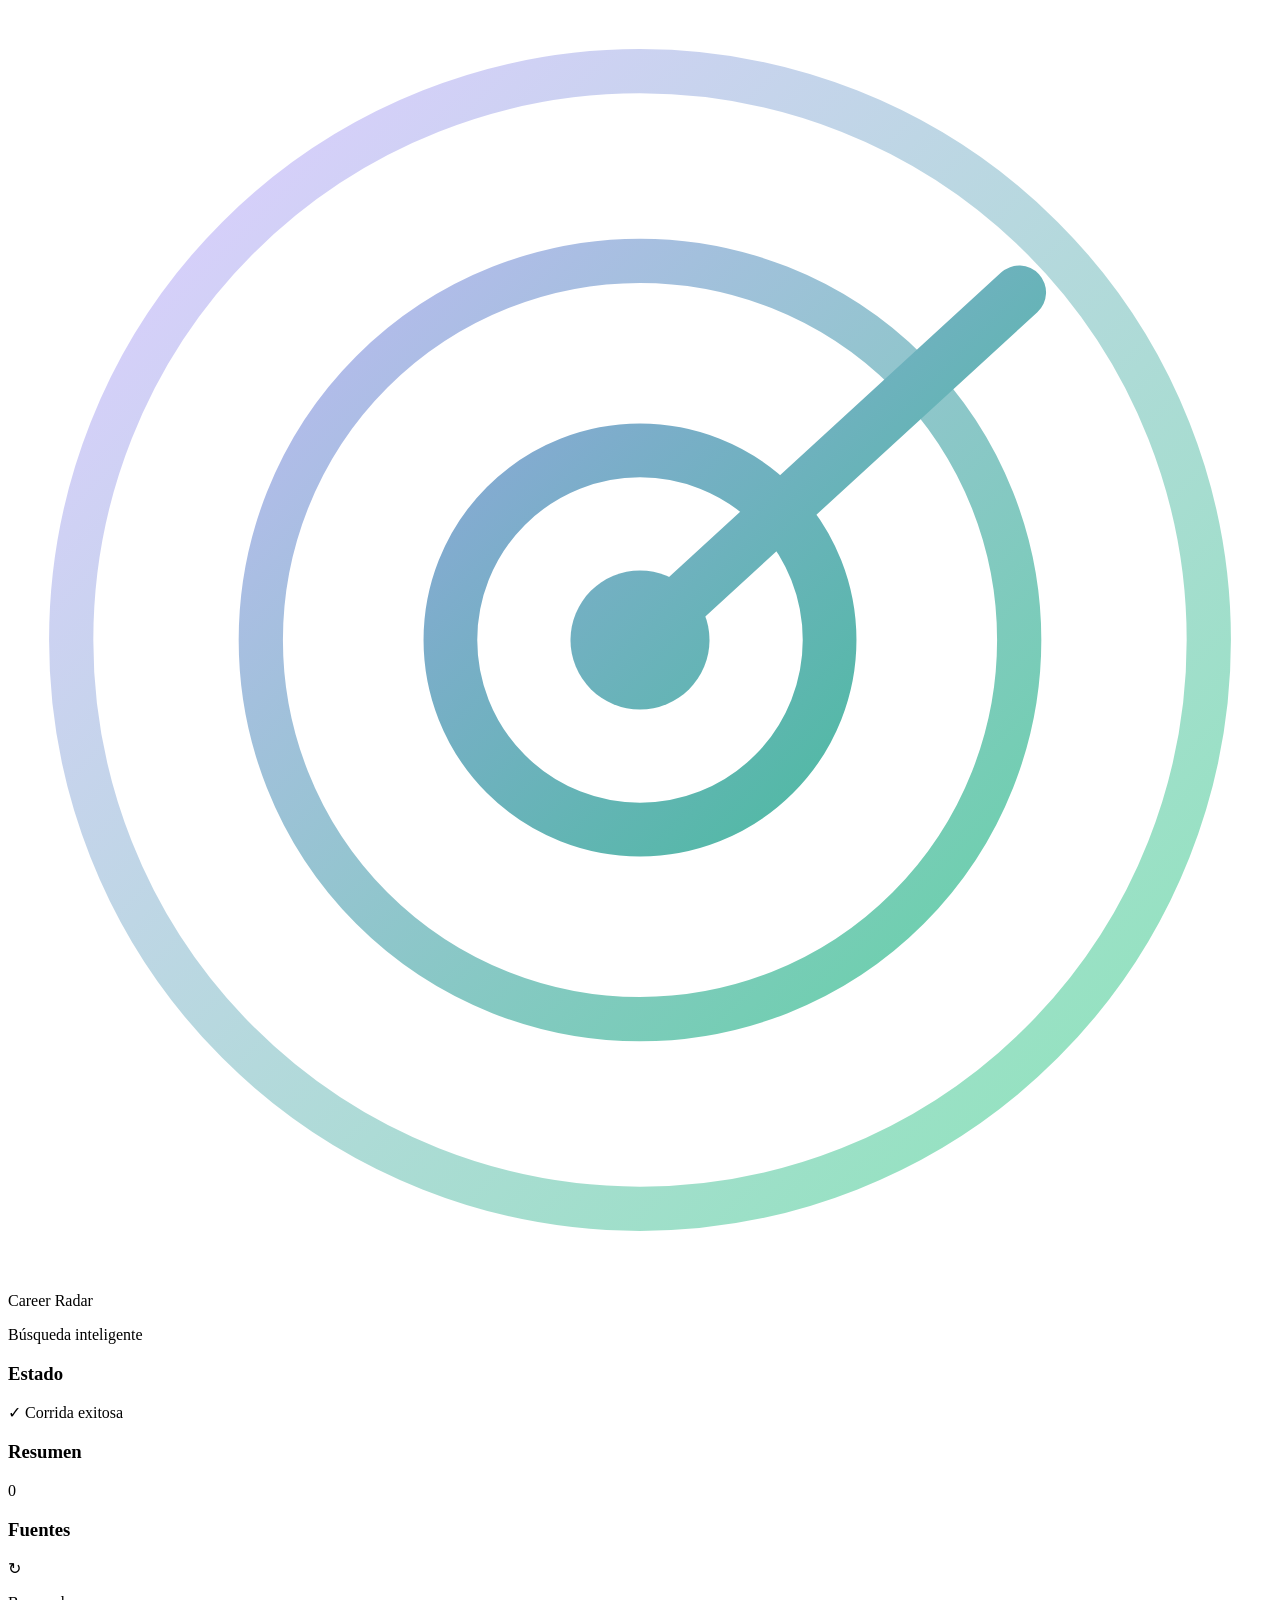
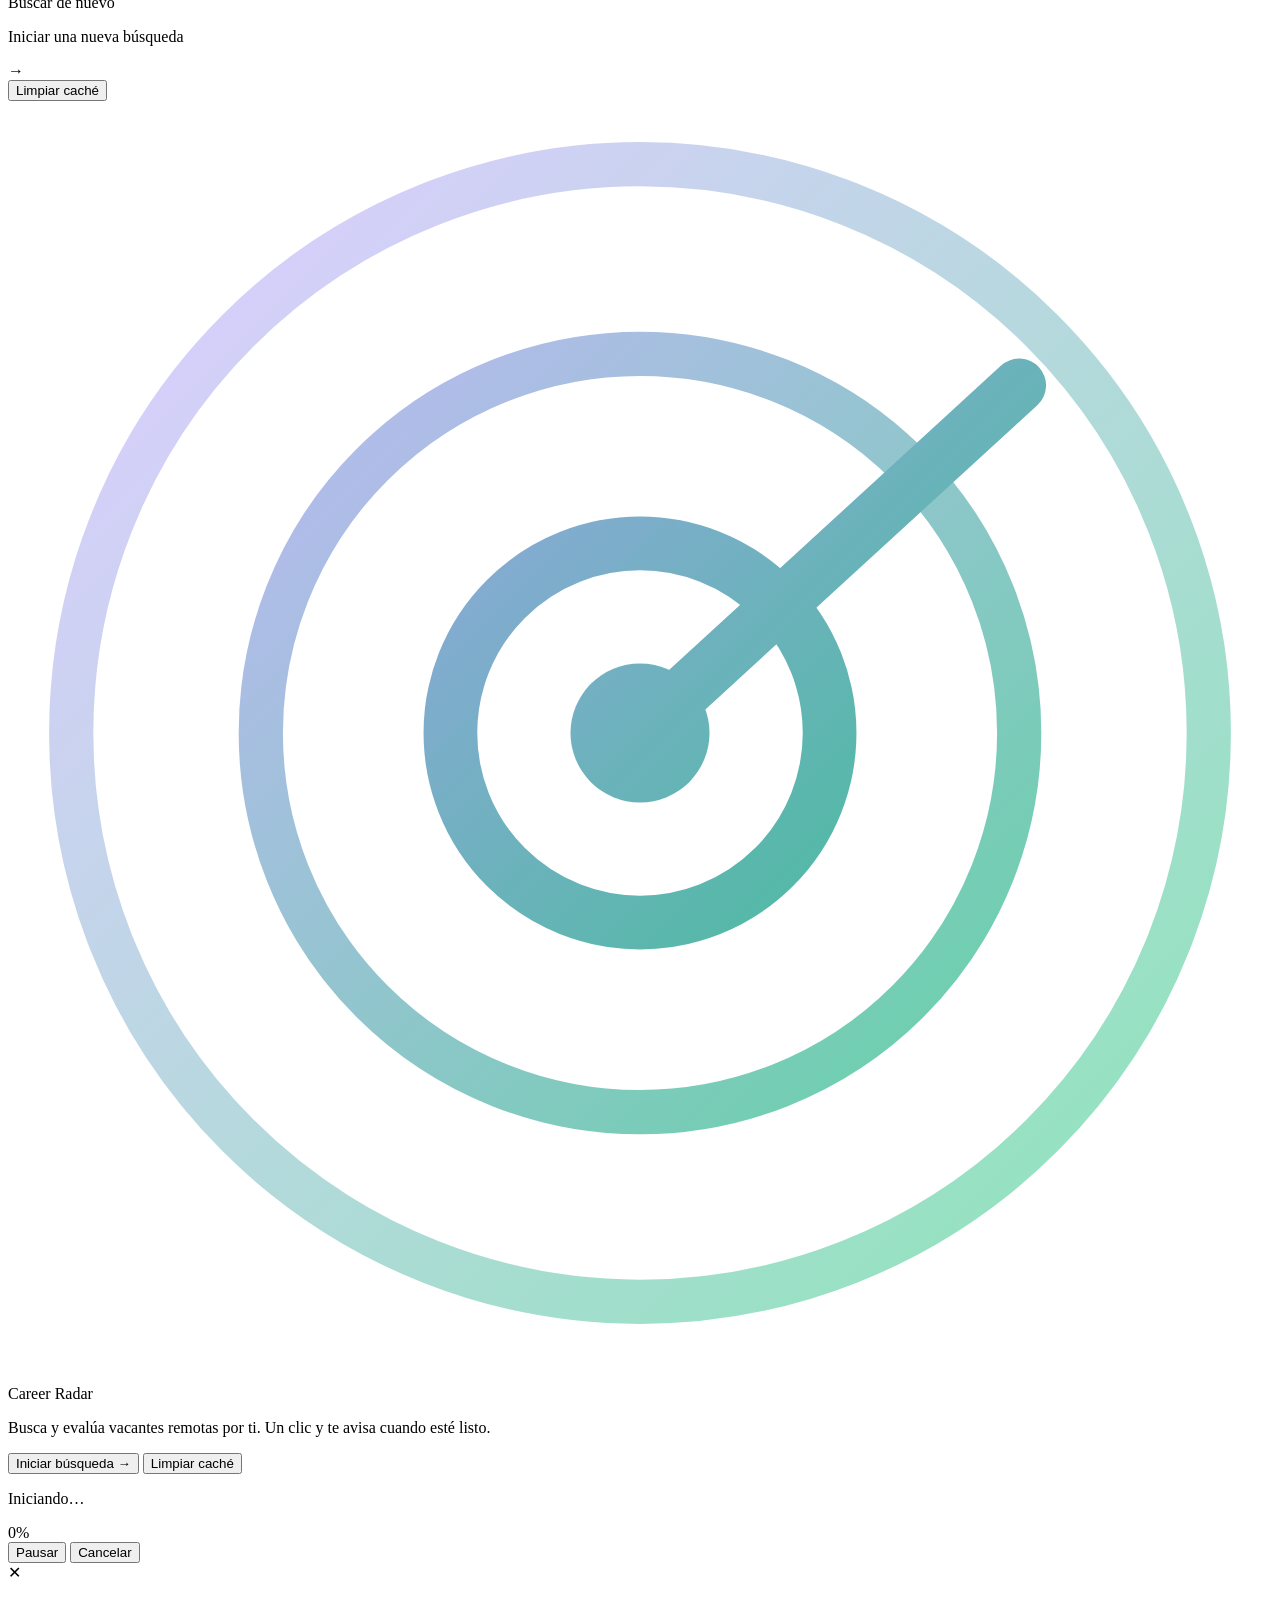
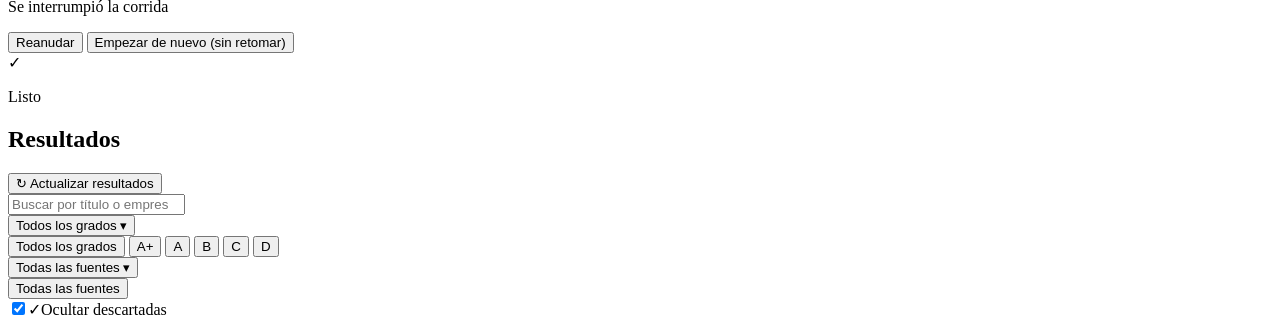
==== commit 606c4820: "EATP-024: fix Pausar's silent-overwrite bug, add real Cancelar, GPU-compositing fix for Indeed windo" ====
--- a/src/career_radar/web/static/index.html
+++ b/src/career_radar/web/static/index.html
@@ -106,7 +106,10 @@
           <span class="notice-icon">&#9888;</span>
           <p class="notice-text" id="noticeText"></p>
         </div>
-        <button class="text-btn" id="cancelBtn" type="button">Pausar</button>
+        <div class="working-actions">
+          <button class="text-btn" id="cancelBtn" type="button">Pausar</button>
+          <button class="text-btn" id="discardBtn" type="button">Cancelar</button>
+        </div>
       </section>
 
       <section class="state" data-state="error">
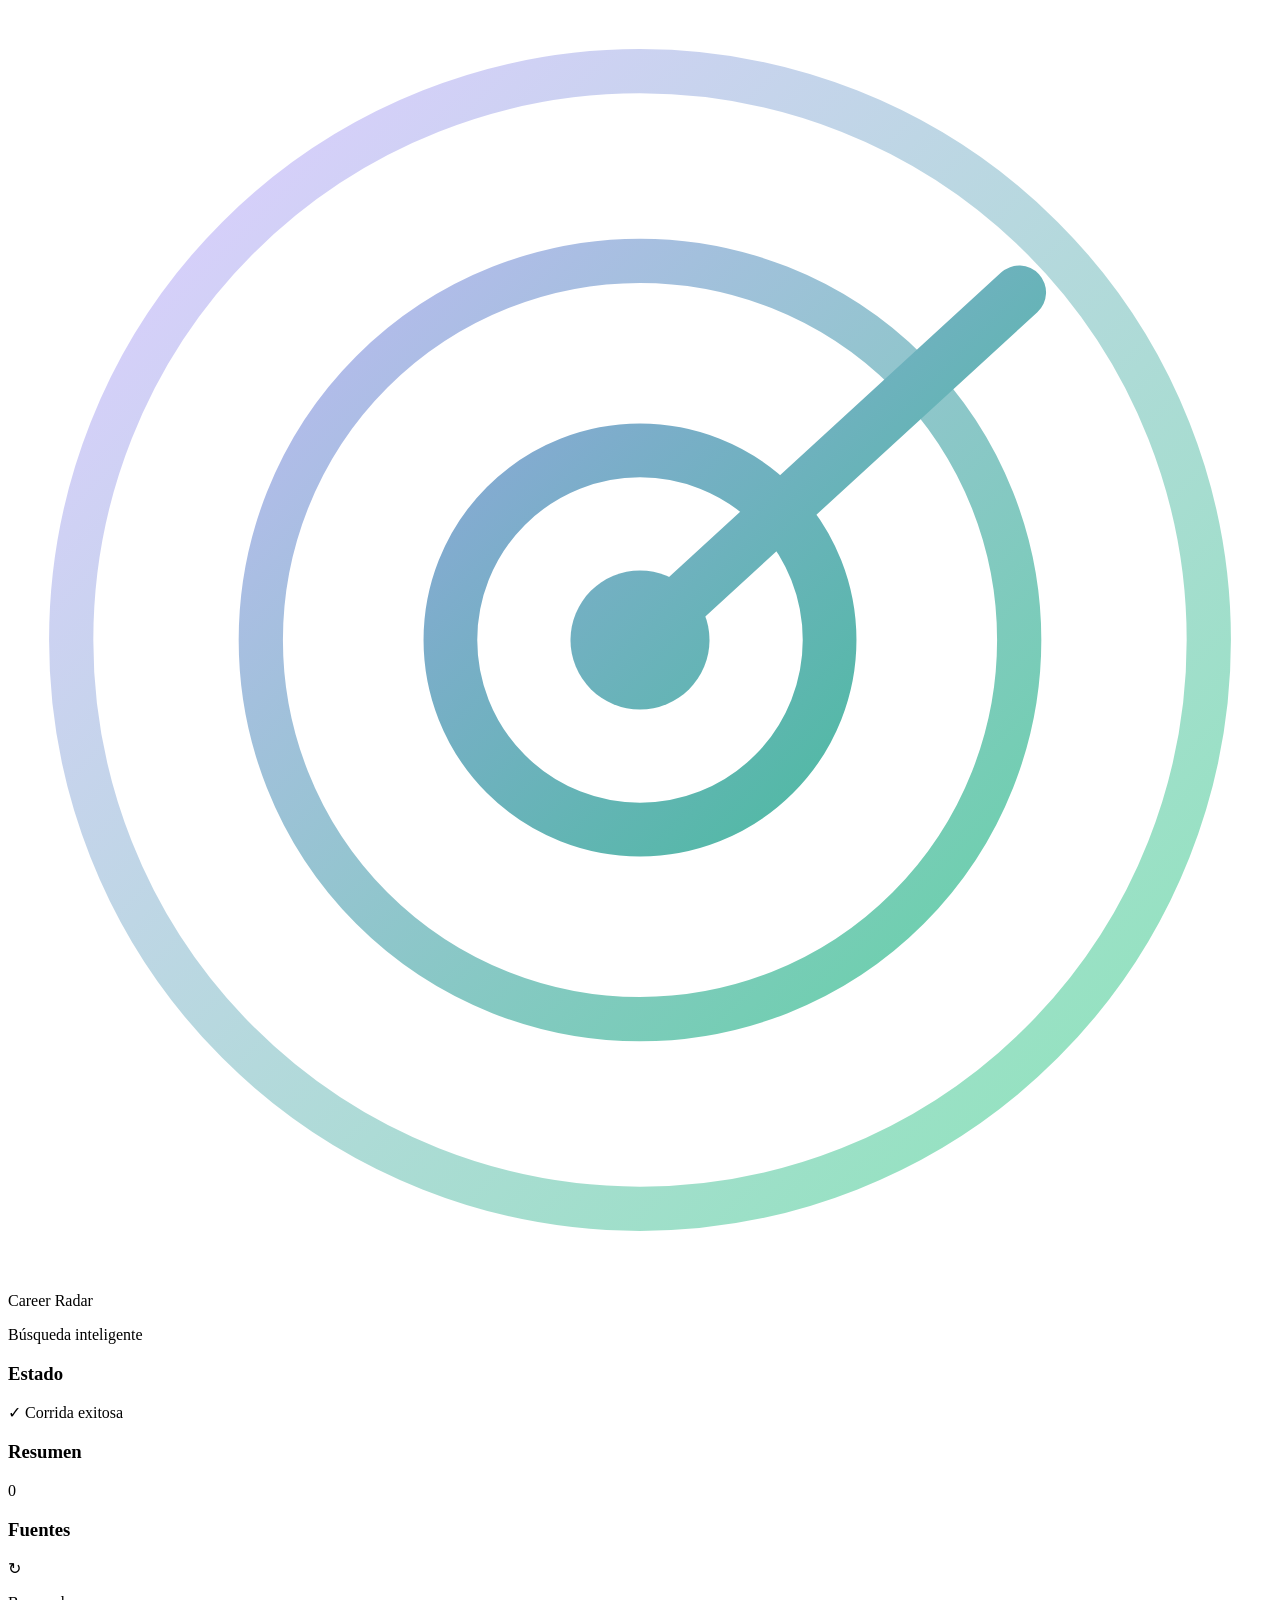
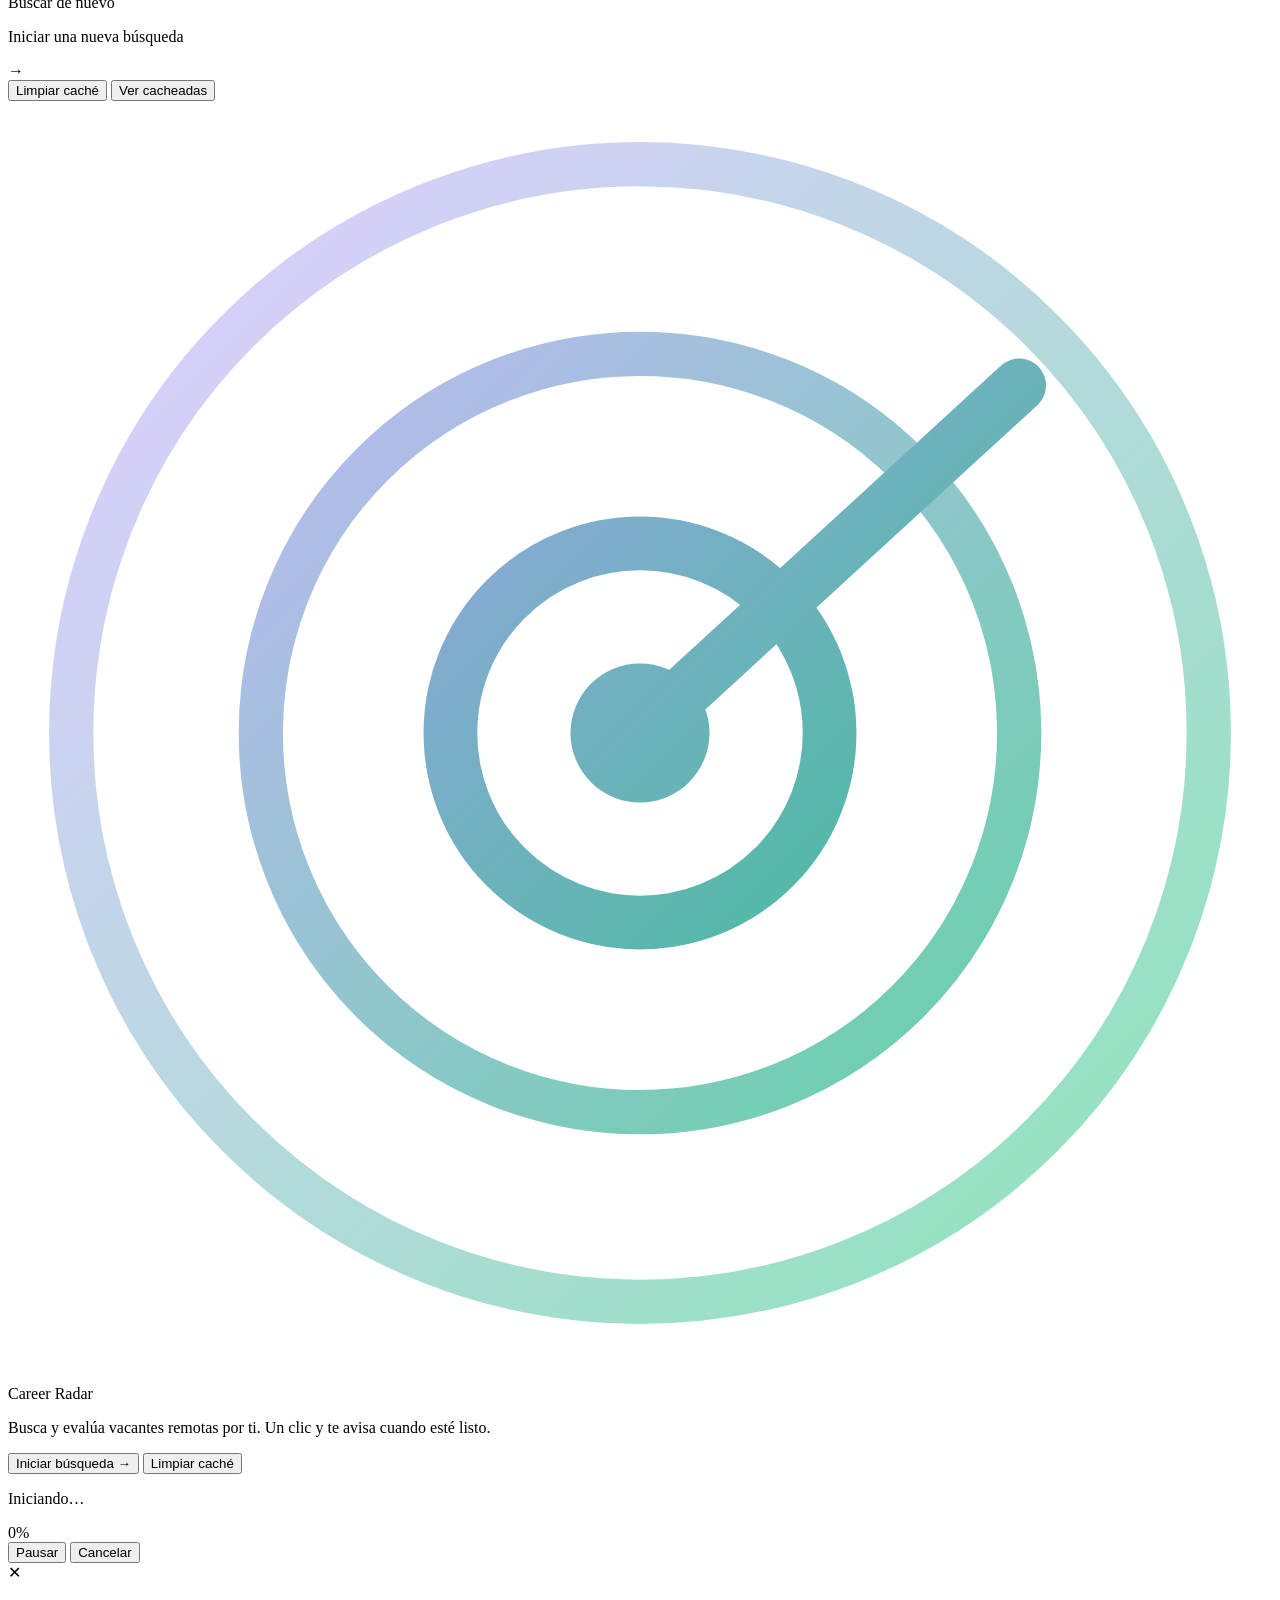
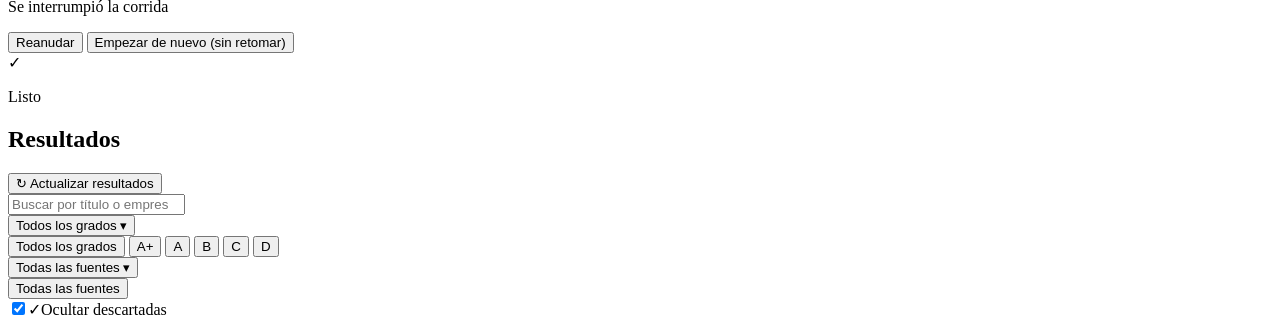
==== commit b333bad0: "EATP-029: cache observability - "Ver cacheadas" view + manual reset Adds title/company/source to Sig" ====
--- a/src/career_radar/web/static/index.html
+++ b/src/career_radar/web/static/index.html
@@ -63,6 +63,7 @@
       <span class="rerun-arrow">&#8594;</span>
     </div>
     <button class="text-btn text-btn-side" id="sideClearCacheBtn" type="button">Limpiar caché</button>
+    <button class="text-btn text-btn-side" id="sideViewCacheBtn" type="button">Ver cacheadas</button>
   </aside>
 
   <main>
